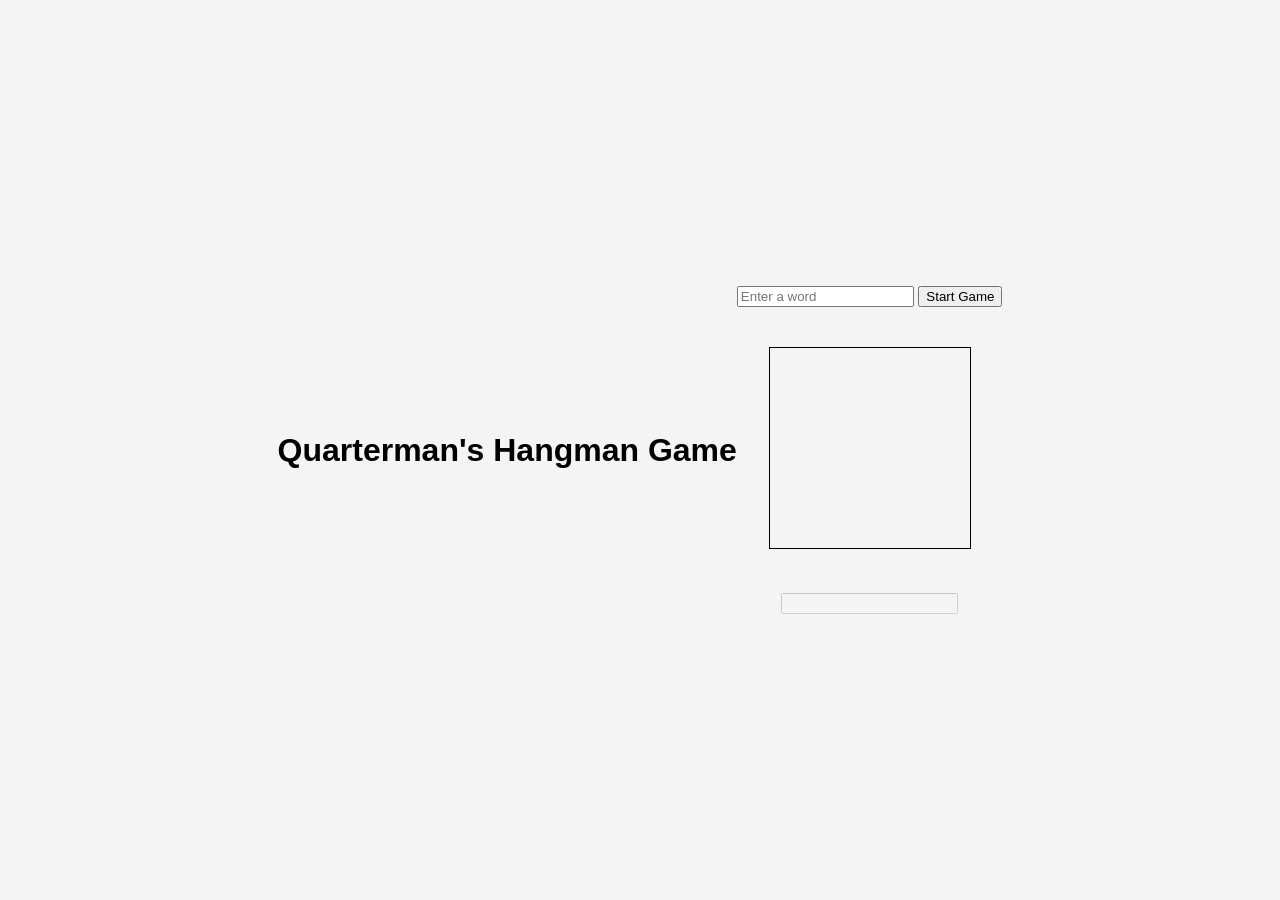
==== index.html @ 401f94f2 "Add files via upload" ====
<!DOCTYPE html>
<html lang="en">
<head>
    <meta charset="UTF-8">
    <meta name="viewport" content="width=device-width, initial-scale=1.0">
    <title>Hangman Game</title>
    <link rel="stylesheet" href="styles.css">
</head>
<body>
    <h1>Quarterman's Hangman Game</h1>
    <div id="game-container">
        <input type="text" id="word-input" placeholder="Enter a word">
        <button id="start-game">Start Game</button>
        <div id="word"></div>
        <div id="wrong-letters"></div>
        <canvas id="hangman" width="200" height="200"></canvas>
        <div id="message"></div>
        <input type="text" id="letter-input" maxlength="1" disabled>
    </div>
    <script src="script.js"></script>
</body>
</html>
---- styles.css ----
/* styles.css */
body {
    font-family: Arial, sans-serif;
    display: flex;
    justify-content: center;
    align-items: center;
    height: 100vh;
    background-color: #f4f4f4;
    margin: 0;
}

#game-container {
    text-align: center;
}

#word {
    font-size: 2rem;
    margin: 20px 0;
}

#wrong-letters {
    margin: 20px 0;
}

#hangman {
    border: 1px solid black;
    margin: 20px auto;
}

#message {
    margin: 20px 0;
    font-size: 1.5rem;
    color: red;
}
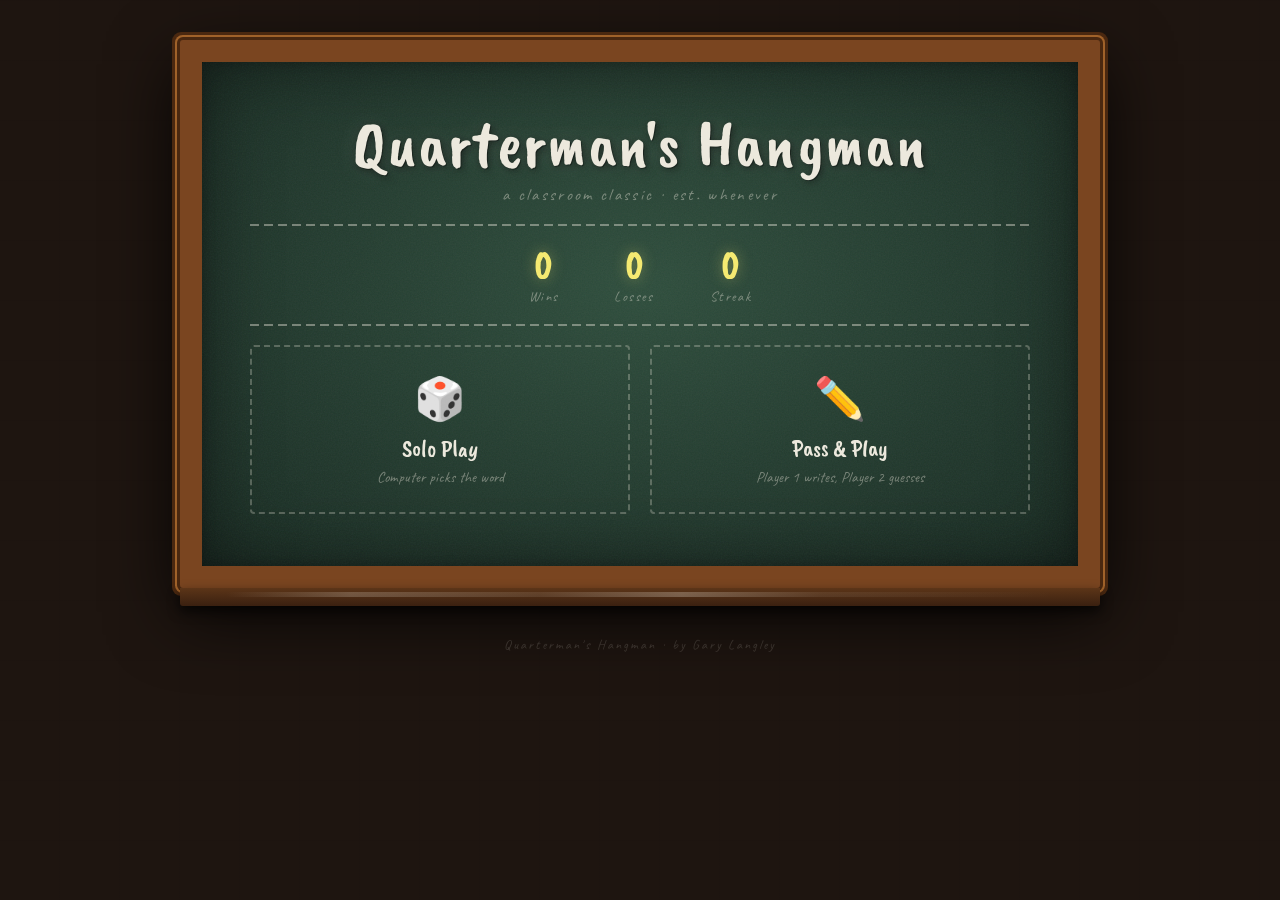
==== commit 1fd5af12: "Update index.html" ====
--- a/index.html
+++ b/index.html
@@ -1,22 +1,865 @@
 <!DOCTYPE html>
 <html lang="en">
 <head>
-    <meta charset="UTF-8">
-    <meta name="viewport" content="width=device-width, initial-scale=1.0">
-    <title>Hangman Game</title>
-    <link rel="stylesheet" href="styles.css">
+<meta charset="UTF-8">
+<meta name="viewport" content="width=device-width, initial-scale=1.0">
+<title>Quarterman's Hangman</title>
+<link href="https://fonts.googleapis.com/css2?family=Caveat:wght@400;500;600;700&family=Caveat+Brush&display=swap" rel="stylesheet">
+<style>
+*, *::before, *::after { box-sizing: border-box; margin: 0; padding: 0; }
+
+:root {
+  --wall:      #1e1510;
+  --frame-lt:  #a0622a;
+  --frame:     #7a4520;
+  --frame-dk:  #4a2810;
+  --board:     #243b2f;
+  --board-lt:  #2e4d3c;
+  --chalk:     #ece8dc;
+  --chalk-dim: rgba(236,232,220,0.42);
+  --chalk-y:   #f5e96e;
+  --chalk-r:   #f07878;
+  --chalk-g:   #82e09a;
+  --chalk-b:   #7ec8e3;
+}
+
+html, body {
+  min-height: 100%;
+  background: var(--wall);
+  background-image:
+    repeating-linear-gradient(0deg,   transparent, transparent 59px, rgba(0,0,0,0.09) 60px),
+    repeating-linear-gradient(90deg,  transparent, transparent 59px, rgba(0,0,0,0.06) 60px);
+  font-family: 'Caveat', cursive;
+  color: var(--chalk);
+  overflow-x: hidden;
+}
+
+/* dust particle */
+.dust-particle {
+  position: fixed;
+  border-radius: 50%;
+  pointer-events: none;
+  animation: floatDust linear forwards;
+  z-index: 9998;
+}
+@keyframes floatDust {
+  0%   { transform: translateY(0) translateX(0) scale(1); opacity: 0.8; }
+  100% { transform: translateY(-70px) translateX(var(--dx,0px)) scale(0.1); opacity: 0; }
+}
+
+/* board wrapper */
+.board-wrap {
+  display: flex;
+  flex-direction: column;
+  align-items: center;
+  padding: 2.5rem 1rem 4rem;
+  min-height: 100vh;
+}
+
+/* chalkboard */
+.chalkboard {
+  position: relative;
+  width: 100%; max-width: 920px;
+  background: var(--board);
+  background-image: radial-gradient(ellipse at 50% 44%, #2e4d3c 0%, #1f352a 68%, #182b22 100%);
+  border-radius: 3px;
+  padding: 2.8rem 3rem 3.2rem;
+  border: 22px solid var(--frame);
+  box-shadow:
+    inset 0 0 70px rgba(0,0,0,0.5),
+    inset 0 0 14px rgba(0,0,0,0.25),
+    0 0 0 3px var(--frame-dk),
+    0 0 0 5px var(--frame-lt),
+    0 0 0 8px var(--frame-dk),
+    0 24px 70px rgba(0,0,0,0.9);
+}
+
+/* board grain texture */
+.chalkboard::before {
+  content: '';
+  position: absolute; inset: 0;
+  background-image: url("data:image/svg+xml,%3Csvg xmlns='http://www.w3.org/2000/svg' width='300' height='300'%3E%3Cfilter id='n'%3E%3CfeTurbulence type='fractalNoise' baseFrequency='0.72' numOctaves='4' stitchTiles='stitch'/%3E%3C/filter%3E%3Crect width='100%25' height='100%25' filter='url(%23n)' opacity='0.06'/%3E%3C/svg%3E");
+  pointer-events: none; mix-blend-mode: screen;
+  border-radius: 2px;
+}
+
+/* chalk tray */
+.chalk-tray {
+  position: absolute;
+  bottom: -40px; left: -22px; right: -22px;
+  height: 18px;
+  background: linear-gradient(to bottom, #5c3518 0%, #3a2010 100%);
+  border-radius: 0 0 3px 3px;
+  box-shadow: 0 5px 12px rgba(0,0,0,0.65);
+}
+.chalk-tray::after {
+  content: '';
+  position: absolute;
+  top: 4px; left: 5%; right: 5%;
+  height: 5px;
+  background: linear-gradient(to right,
+    transparent,
+    rgba(236,232,220,0.22) 15%,
+    rgba(236,232,220,0.1)  38%,
+    rgba(236,232,220,0.28) 55%,
+    rgba(236,232,220,0.08) 72%,
+    transparent);
+  border-radius: 2px;
+}
+
+/* screens */
+.screen { display: none; animation: chalkIn 0.38s ease; }
+.screen.active { display: block; }
+@keyframes chalkIn {
+  from { opacity: 0; transform: scale(0.985); }
+  to   { opacity: 1; transform: scale(1); }
+}
+
+/* chalk divider */
+.chalk-rule {
+  width: 100%; height: 2px; margin: 1.2rem 0;
+  background: repeating-linear-gradient(
+    90deg,
+    var(--chalk-dim) 0px, var(--chalk-dim) 9px,
+    transparent 9px, transparent 14px
+  );
+}
+
+/* title */
+.game-title {
+  font-family: 'Caveat Brush', cursive;
+  font-size: clamp(2.4rem, 7.5vw, 4.2rem);
+  color: var(--chalk);
+  text-align: center;
+  line-height: 1.1;
+  letter-spacing: 0.02em;
+  text-shadow: 1px 1px 0 rgba(0,0,0,0.35), 0 0 22px rgba(236,232,220,0.12), 2px 2px 8px rgba(0,0,0,0.55);
+}
+.game-sub {
+  text-align: center;
+  font-size: 1.05rem;
+  color: var(--chalk-dim);
+  letter-spacing: 0.14em;
+  margin-top: 0.2rem;
+}
+
+/* scores */
+.score-row {
+  display: flex; justify-content: center; gap: 3.5rem;
+  margin: 1.2rem 0 0.6rem;
+}
+.score-item { text-align: center; }
+.score-val {
+  font-family: 'Caveat Brush', cursive;
+  font-size: 2.6rem; line-height: 1;
+  color: var(--chalk-y);
+  text-shadow: 0 0 14px rgba(245,233,110,0.35);
+}
+.score-lbl { font-size: 0.88rem; color: var(--chalk-dim); letter-spacing: 0.1em; }
+
+/* mode grid */
+.mode-grid {
+  display: grid; grid-template-columns: 1fr 1fr;
+  gap: 1.2rem; margin-top: 1rem;
+}
+.mode-card {
+  border: 2px dashed rgba(236,232,220,0.28);
+  border-radius: 4px; padding: 1.6rem 1rem;
+  text-align: center; cursor: pointer;
+  transition: border-color 0.18s, background 0.18s, transform 0.14s;
+  background: transparent;
+}
+.mode-card:hover {
+  border-color: rgba(236,232,220,0.75);
+  background: rgba(236,232,220,0.05);
+  transform: translateY(-2px);
+}
+.mode-icon { font-size: 2.6rem; display: block; margin-bottom: 0.5rem; }
+.mode-label { font-family: 'Caveat Brush', cursive; font-size: 1.5rem; color: var(--chalk); }
+.mode-desc  { font-size: 0.95rem; color: var(--chalk-dim); margin-top: 0.25rem; }
+
+/* headings */
+.chalk-heading {
+  font-family: 'Caveat Brush', cursive;
+  font-size: 2rem; color: var(--chalk-y);
+  text-align: center; margin-bottom: 0.8rem;
+  text-shadow: 0 0 14px rgba(245,233,110,0.22);
+}
+
+/* category grid */
+.cat-grid {
+  display: grid; grid-template-columns: repeat(4, 1fr);
+  gap: 0.6rem; margin: 0.6rem 0 1rem;
+}
+@media (max-width: 560px) { .cat-grid { grid-template-columns: repeat(2, 1fr); } }
+
+.cat-btn {
+  padding: 0.5rem 0.4rem;
+  background: transparent;
+  border: 1px solid rgba(236,232,220,0.22);
+  border-radius: 3px;
+  color: var(--chalk);
+  font-family: 'Caveat', cursive; font-size: 1rem;
+  cursor: pointer;
+  transition: border-color 0.13s, background 0.13s, color 0.13s;
+}
+.cat-btn:hover, .cat-btn.selected {
+  border-color: var(--chalk-y);
+  background: rgba(245,233,110,0.08);
+  color: var(--chalk-y);
+}
+
+/* inputs */
+.chalk-label {
+  display: block; font-size: 1rem; color: var(--chalk-dim);
+  letter-spacing: 0.08em; margin-bottom: 0.3rem;
+}
+.chalk-input {
+  width: 100%; background: transparent;
+  border: none; border-bottom: 2px solid rgba(236,232,220,0.38);
+  color: var(--chalk);
+  font-family: 'Caveat', cursive; font-size: 1.3rem;
+  padding: 0.4rem 0.2rem; outline: none;
+  letter-spacing: 0.08em;
+  transition: border-color 0.18s;
+}
+.chalk-input:focus { border-color: var(--chalk); }
+.chalk-input::placeholder { color: rgba(236,232,220,0.22); }
+
+.masked-display {
+  font-family: 'Caveat Brush', cursive;
+  font-size: 1.9rem; color: var(--chalk-b);
+  text-align: center; letter-spacing: 0.28em;
+  margin: 0.6rem 0; min-height: 2.5rem;
+}
+
+/* chalk buttons */
+.chalk-btn {
+  display: block; width: 100%;
+  background: transparent;
+  border: 2px solid rgba(236,232,220,0.42);
+  border-radius: 3px;
+  color: var(--chalk);
+  font-family: 'Caveat Brush', cursive; font-size: 1.3rem;
+  letter-spacing: 0.06em;
+  padding: 0.6rem 1rem; cursor: pointer;
+  margin-top: 0.8rem;
+  transition: border-color 0.14s, background 0.14s, color 0.14s, transform 0.1s;
+}
+.chalk-btn:hover {
+  border-color: var(--chalk);
+  background: rgba(236,232,220,0.07);
+  transform: translateY(-1px);
+}
+.chalk-btn:active { transform: scale(0.97); }
+.chalk-btn.primary { border-color: var(--chalk-y); color: var(--chalk-y); }
+.chalk-btn.primary:hover { background: rgba(245,233,110,0.09); }
+
+/* ── GAME SCREEN ── */
+.game-header {
+  display: flex; justify-content: space-between; align-items: center;
+  margin-bottom: 1.4rem; flex-wrap: wrap; gap: 0.5rem;
+}
+.game-header-title {
+  font-family: 'Caveat Brush', cursive; font-size: 1.6rem; color: var(--chalk);
+}
+.header-btns { display: flex; gap: 0.6rem; }
+.hdr-btn {
+  background: transparent;
+  border: 1px solid rgba(236,232,220,0.28);
+  border-radius: 3px;
+  color: var(--chalk-dim);
+  font-family: 'Caveat', cursive; font-size: 1rem;
+  padding: 0.25rem 0.75rem; cursor: pointer;
+  transition: border-color 0.14s, color 0.14s;
+}
+.hdr-btn:hover { border-color: var(--chalk); color: var(--chalk); }
+
+.game-layout {
+  display: grid; grid-template-columns: 210px 1fr;
+  gap: 2.5rem; align-items: start;
+}
+@media (max-width: 640px) { .game-layout { grid-template-columns: 1fr; } }
+
+#hangman-canvas {
+  display: block;
+  border: 1px solid rgba(236,232,220,0.1);
+  border-radius: 2px;
+}
+
+.mode-badge {
+  display: block; font-size: 0.92rem; color: var(--chalk-dim);
+  letter-spacing: 0.1em; margin-bottom: 0.5rem;
+}
+.hint-line {
+  font-size: 1rem; color: var(--chalk-b);
+  font-style: italic; margin-bottom: 0.7rem;
+}
+
+/* word display */
+.word-display {
+  display: flex; flex-wrap: wrap; gap: 0.5rem 0.85rem;
+  justify-content: center;
+  margin: 0.8rem 0 1rem; min-height: 3.2rem;
+}
+.letter-slot {
+  display: flex; flex-direction: column;
+  align-items: center; gap: 0.2rem;
+}
+.letter-slot .char {
+  font-family: 'Caveat Brush', cursive; font-size: 1.9rem;
+  color: var(--chalk); min-width: 1.5rem; text-align: center;
+  text-shadow: 0 0 10px rgba(236,232,220,0.38);
+  animation: chalkReveal 0.28s ease;
+}
+.letter-slot .underline {
+  width: 1.5rem; height: 2px;
+  background: rgba(236,232,220,0.5);
+  border-radius: 1px;
+}
+.letter-slot.space { width: 1rem; }
+@keyframes chalkReveal {
+  from { opacity: 0; transform: scale(0.3) rotate(-8deg); }
+  to   { opacity: 1; transform: scale(1) rotate(0); }
+}
+
+/* wrong letters */
+.wrong-section { margin-top: 1rem; }
+.wrong-heading {
+  font-size: 0.9rem; color: var(--chalk-dim);
+  letter-spacing: 0.12em; text-transform: uppercase;
+  margin-bottom: 0.45rem;
+}
+.wrong-letters { display: flex; flex-wrap: wrap; gap: 0.5rem; min-height: 1.8rem; }
+.wrong-letter {
+  font-family: 'Caveat Brush', cursive; font-size: 1.15rem;
+  color: var(--chalk-r); position: relative; padding: 0 0.15rem;
+  text-shadow: 0 0 8px rgba(240,120,120,0.32);
+  animation: chalkIn 0.2s ease;
+}
+.wrong-letter::after {
+  content: ''; position: absolute;
+  top: 52%; left: -2px; right: -2px; height: 2px;
+  background: var(--chalk-r);
+  transform: rotate(-7deg); opacity: 0.8;
+}
+
+.attempts-row {
+  font-size: 1rem; color: var(--chalk-dim); margin-top: 0.5rem;
+}
+.attempts-row span {
+  font-family: 'Caveat Brush', cursive; font-size: 1.15rem;
+  color: var(--chalk-y);
+}
+
+/* keyboard */
+.keyboard {
+  display: grid; grid-template-columns: repeat(9, 1fr);
+  gap: 0.38rem; margin-top: 1.3rem;
+}
+@media (max-width: 480px) { .keyboard { grid-template-columns: repeat(7, 1fr); } }
+
+.key {
+  aspect-ratio: 1;
+  background: transparent;
+  border: 1px solid rgba(236,232,220,0.25);
+  border-radius: 3px;
+  color: var(--chalk);
+  font-family: 'Caveat Brush', cursive; font-size: 0.9rem;
+  cursor: pointer;
+  transition: border-color 0.12s, background 0.12s, color 0.12s, transform 0.08s;
+  display: flex; align-items: center; justify-content: center;
+}
+.key:hover:not(:disabled):not(.used-correct):not(.used-wrong) {
+  border-color: var(--chalk); background: rgba(236,232,220,0.1);
+  transform: translateY(-1px);
+}
+.key:active:not(:disabled) { transform: scale(0.93); }
+.key.used-correct {
+  color: var(--chalk-g); border-color: rgba(130,224,154,0.4);
+  background: rgba(130,224,154,0.07); cursor: default;
+}
+.key.used-wrong {
+  color: rgba(240,120,120,0.38);
+  border-color: rgba(240,120,120,0.18);
+  cursor: default; text-decoration: line-through; opacity: 0.5;
+}
+.key:disabled { cursor: default; }
+
+/* overlay */
+.overlay {
+  display: none; position: fixed; inset: 0;
+  background: rgba(12,8,4,0.84);
+  z-index: 500;
+  align-items: center; justify-content: center;
+  padding: 2rem;
+  backdrop-filter: blur(3px);
+}
+.overlay.active { display: flex; animation: fadeOv 0.38s ease; }
+@keyframes fadeOv { from { opacity: 0; } to { opacity: 1; } }
+
+.overlay-board {
+  position: relative;
+  background: var(--board);
+  background-image: radial-gradient(ellipse at 50% 40%, #2e4d3c 0%, #1f352a 80%);
+  border: 16px solid var(--frame);
+  box-shadow:
+    inset 0 0 35px rgba(0,0,0,0.45),
+    0 0 0 3px var(--frame-dk),
+    0 0 0 5px var(--frame-lt),
+    0 0 0 7px var(--frame-dk),
+    0 24px 70px rgba(0,0,0,0.9);
+  border-radius: 3px;
+  padding: 2.6rem 3rem;
+  text-align: center;
+  max-width: 440px; width: 100%;
+}
+.overlay-board::before {
+  content: ''; position: absolute; inset: 0;
+  background-image: url("data:image/svg+xml,%3Csvg xmlns='http://www.w3.org/2000/svg' width='300' height='300'%3E%3Cfilter id='n'%3E%3CfeTurbulence type='fractalNoise' baseFrequency='0.72' numOctaves='4' stitchTiles='stitch'/%3E%3C/filter%3E%3Crect width='100%25' height='100%25' filter='url(%23n)' opacity='0.055'/%3E%3C/svg%3E");
+  pointer-events: none; mix-blend-mode: screen;
+}
+
+.overlay-icon { font-size: 3rem; margin-bottom: 0.3rem; }
+.overlay-title {
+  font-family: 'Caveat Brush', cursive; font-size: 3.2rem; line-height: 1;
+  margin-bottom: 0.5rem;
+}
+.overlay-title.win  { color: var(--chalk-y); text-shadow: 0 0 22px rgba(245,233,110,0.55); }
+.overlay-title.lose { color: var(--chalk-r); text-shadow: 0 0 22px rgba(240,120,120,0.45); }
+
+.ov-rule { width: 100%; height: 1px; background: rgba(236,232,220,0.18); margin: 1rem 0; }
+
+.overlay-word {
+  font-size: 1.1rem; color: var(--chalk-dim); margin-bottom: 0.3rem; letter-spacing: 0.06em;
+}
+.overlay-word strong {
+  font-family: 'Caveat Brush', cursive; font-size: 1.45rem;
+  color: var(--chalk); letter-spacing: 0.12em;
+}
+.overlay-desc { font-size: 1rem; color: var(--chalk-dim); margin-bottom: 1.4rem; }
+
+/* shake */
+@keyframes shake {
+  0%,100% { transform: translateX(0); }
+  20%,60%  { transform: translateX(-6px); }
+  40%,80%  { transform: translateX(6px); }
+}
+.shake { animation: shake 0.35s ease; }
+
+/* footer */
+.chalk-footer {
+  margin-top: 3rem;
+  font-family: 'Caveat', cursive; font-size: 0.85rem;
+  color: rgba(236,232,220,0.18); text-align: center; letter-spacing: 0.15em;
+}
+</style>
 </head>
 <body>
-    <h1>Quarterman's Hangman Game</h1>
-    <div id="game-container">
-        <input type="text" id="word-input" placeholder="Enter a word">
-        <button id="start-game">Start Game</button>
-        <div id="word"></div>
-        <div id="wrong-letters"></div>
-        <canvas id="hangman" width="200" height="200"></canvas>
-        <div id="message"></div>
-        <input type="text" id="letter-input" maxlength="1" disabled>
+
+<div class="board-wrap">
+<div class="chalkboard">
+  <div class="chalk-tray"></div>
+
+  <!-- ══ TITLE SCREEN ══ -->
+  <div id="screen-title" class="screen active">
+    <div class="game-title">Quarterman's Hangman</div>
+    <div class="game-sub">a classroom classic · est. whenever</div>
+    <div class="chalk-rule"></div>
+    <div class="score-row">
+      <div class="score-item">
+        <div class="score-val" id="home-wins">0</div>
+        <div class="score-lbl">Wins</div>
+      </div>
+      <div class="score-item">
+        <div class="score-val" id="home-losses">0</div>
+        <div class="score-lbl">Losses</div>
+      </div>
+      <div class="score-item">
+        <div class="score-val" id="home-streak">0</div>
+        <div class="score-lbl">Streak</div>
+      </div>
     </div>
-    <script src="script.js"></script>
+    <div class="chalk-rule"></div>
+    <div class="mode-grid">
+      <div class="mode-card" onclick="selectMode(1)">
+        <span class="mode-icon">🎲</span>
+        <div class="mode-label">Solo Play</div>
+        <div class="mode-desc">Computer picks the word</div>
+      </div>
+      <div class="mode-card" onclick="selectMode(2)">
+        <span class="mode-icon">✏️</span>
+        <div class="mode-label">Pass &amp; Play</div>
+        <div class="mode-desc">Player 1 writes, Player 2 guesses</div>
+      </div>
+    </div>
+  </div>
+
+  <!-- ══ CATEGORY SCREEN ══ -->
+  <div id="screen-category" class="screen">
+    <div class="chalk-heading">Choose a Category</div>
+    <div class="cat-grid" id="cat-grid"></div>
+    <label class="chalk-label">Hint for the guesser (optional)</label>
+    <input class="chalk-input" id="hint-input" placeholder="e.g. lives in the ocean…" maxlength="60">
+    <div class="chalk-rule" style="margin-top:1.2rem;"></div>
+    <button class="chalk-btn primary" onclick="startSoloGame()">Draw the Gallows →</button>
+    <button class="chalk-btn" onclick="showScreen('screen-title')">← Back</button>
+  </div>
+
+  <!-- ══ WORD ENTRY SCREEN ══ -->
+  <div id="screen-entry" class="screen">
+    <div class="chalk-heading">Pass &amp; Play</div>
+    <p style="text-align:center;color:var(--chalk-dim);font-size:1.05rem;margin-bottom:1.2rem;">
+      Player 2 — look away! Player 1, write your secret word below.
+    </p>
+    <label class="chalk-label">Secret Word or Phrase</label>
+    <input class="chalk-input" id="word-entry" type="password" placeholder="shh…" maxlength="30" oninput="updateMaskedPreview()">
+    <div class="masked-display" id="masked-preview">—</div>
+    <label class="chalk-label" style="margin-top:1rem;">Hint for Player 2 (optional)</label>
+    <input class="chalk-input" id="p2-hint-input" placeholder="give them a fighting chance…" maxlength="60">
+    <div class="chalk-rule" style="margin-top:1.2rem;"></div>
+    <button class="chalk-btn primary" onclick="startDuelGame()">Pass to Player 2 →</button>
+    <button class="chalk-btn" onclick="showScreen('screen-title')">← Back</button>
+  </div>
+
+  <!-- ══ GAME SCREEN ══ -->
+  <div id="screen-game" class="screen">
+    <div class="game-header">
+      <div class="game-header-title">Quarterman's Hangman</div>
+      <div class="header-btns">
+        <button class="hdr-btn" onclick="showScreen('screen-title')">✕ Quit</button>
+        <button class="hdr-btn" onclick="replayGame()">↺ New Word</button>
+      </div>
+    </div>
+    <div class="game-layout">
+      <div>
+        <canvas id="hangman-canvas" width="200" height="250"></canvas>
+      </div>
+      <div>
+        <span class="mode-badge" id="mode-badge">Solo · Random</span>
+        <div class="hint-line" id="hint-display" style="display:none;"></div>
+        <div class="word-display" id="word-display"></div>
+        <div class="wrong-section">
+          <div class="wrong-heading">Wrong Guesses</div>
+          <div class="wrong-letters" id="wrong-letters"></div>
+        </div>
+        <div class="attempts-row">Chances left: <span id="attempts-left">6</span> / 6</div>
+        <div class="keyboard" id="keyboard"></div>
+      </div>
+    </div>
+  </div>
+
+</div><!-- /chalkboard -->
+<div class="chalk-footer">Quarterman's Hangman · by Gary Langley</div>
+</div><!-- /board-wrap -->
+
+<!-- ══ WIN / LOSE OVERLAY ══ -->
+<div id="overlay" class="overlay">
+  <div class="overlay-board">
+    <div class="overlay-icon" id="overlay-icon"></div>
+    <div class="overlay-title" id="overlay-title"></div>
+    <div class="ov-rule"></div>
+    <div class="overlay-word" id="overlay-word"></div>
+    <div class="overlay-desc" id="overlay-desc"></div>
+    <button class="chalk-btn primary" onclick="overlayReplay()">↺ Play Again</button>
+    <button class="chalk-btn" onclick="closeOverlay(); showScreen('screen-title');">⬛ Main Menu</button>
+  </div>
+</div>
+
+<script>
+// ─── WORD BANK ───────────────────────────────────────
+const WORD_BANK = {
+  Animals:    ['elephant','jaguar','octopus','flamingo','wolverine','chameleon','pangolin','platypus','narwhal','axolotl','capybara','chimpanzee','mongoose','pelican','salamander','meerkat','armadillo'],
+  Movies:     ['inception','gladiator','interstellar','parasite','braveheart','spotlight','whiplash','chinatown','casablanca','goodfellas','moonlight','vertigo','fargo','oldboy','amadeus','magnolia'],
+  Countries:  ['mozambique','azerbaijan','zimbabwe','luxembourg','kyrgyzstan','madagascar','uzbekistan','nicaragua','venezuela','cambodia','mauritius','tajikistan','switzerland','philippines'],
+  Foods:      ['guacamole','prosciutto','croissant','couscous','bruschetta','gazpacho','jambalaya','moussaka','tiramisu','quesadilla','enchilada','ratatouille','baklava','goulash','poutine'],
+  Science:    ['photosynthesis','chromosome','neutron','hypothesis','osmosis','mitosis','catalyst','ecosystem','electron','molecule','atmosphere','radiation','quantum','entropy','relativity'],
+  History:    ['renaissance','napoleon','cleopatra','crusades','guillotine','conquistador','revolution','pharaoh','samurai','gladiator','pompeii','versailles','inquisition','colonialism'],
+  Technology: ['algorithm','bandwidth','blockchain','cybersecurity','encryption','javascript','kubernetes','metadata','robotics','semiconductor','transistor','virtualization','wavelength'],
+  Random:     ['adventure','balcony','carnival','labyrinth','mystique','umbrella','whirlpool','zeppelin','volcano','phantom','sorcerer','kingdom','treasure','eclipse','fortress','cascade'],
+};
+const CATEGORIES = Object.keys(WORD_BANK);
+
+// ─── STATE ───────────────────────────────────────────
+let state = {
+  mode: 1, word: '', hint: '', category: '',
+  correct: new Set(), wrong: [], maxWrong: 6, gameOver: false,
+  scores: { wins: 0, losses: 0, streak: 0 },
+};
+
+// ─── SCORES ──────────────────────────────────────────
+function loadScores() {
+  try {
+    const s = JSON.parse(localStorage.getItem('qhm_scores') || '{}');
+    state.scores = { wins: s.wins||0, losses: s.losses||0, streak: s.streak||0 };
+  } catch(e) {}
+  refreshScores();
+}
+function saveScores() {
+  localStorage.setItem('qhm_scores', JSON.stringify(state.scores));
+  refreshScores();
+}
+function refreshScores() {
+  document.getElementById('home-wins').textContent   = state.scores.wins;
+  document.getElementById('home-losses').textContent = state.scores.losses;
+  document.getElementById('home-streak').textContent = state.scores.streak;
+}
+
+// ─── SCREENS ─────────────────────────────────────────
+function showScreen(id) {
+  document.querySelectorAll('.screen').forEach(s => s.classList.remove('active'));
+  document.getElementById(id).classList.add('active');
+}
+
+// ─── MODE SELECT ─────────────────────────────────────
+function selectMode(m) {
+  state.mode = m;
+  if (m === 1) { buildCategoryGrid(); showScreen('screen-category'); }
+  else {
+    document.getElementById('word-entry').value = '';
+    document.getElementById('p2-hint-input').value = '';
+    document.getElementById('masked-preview').textContent = '—';
+    showScreen('screen-entry');
+  }
+}
+
+// ─── CATEGORY GRID ───────────────────────────────────
+let selectedCategory = 'Random';
+function buildCategoryGrid() {
+  const grid = document.getElementById('cat-grid');
+  grid.innerHTML = '';
+  CATEGORIES.forEach(cat => {
+    const btn = document.createElement('button');
+    btn.className = 'cat-btn' + (cat === selectedCategory ? ' selected' : '');
+    btn.textContent = cat;
+    btn.onclick = () => {
+      selectedCategory = cat;
+      grid.querySelectorAll('.cat-btn').forEach(b => b.classList.remove('selected'));
+      btn.classList.add('selected');
+    };
+    grid.appendChild(btn);
+  });
+}
+
+// ─── START SOLO ──────────────────────────────────────
+function startSoloGame() {
+  const pool = WORD_BANK[selectedCategory] || WORD_BANK.Random;
+  const word = pool[Math.floor(Math.random() * pool.length)];
+  const hint = document.getElementById('hint-input').value.trim();
+  document.getElementById('hint-input').value = '';
+  initGame(word, hint, 1, selectedCategory);
+}
+
+// ─── START DUEL ──────────────────────────────────────
+function updateMaskedPreview() {
+  const val = document.getElementById('word-entry').value.replace(/[^a-zA-Z ]/g,'');
+  document.getElementById('masked-preview').textContent = val
+    ? '●'.repeat(val.replace(/ /g,'').length) : '—';
+}
+function startDuelGame() {
+  const raw = document.getElementById('word-entry').value.trim().replace(/[^a-zA-Z ]/g,'');
+  if (!raw || raw.replace(/ /g,'').length < 2) {
+    const inp = document.getElementById('word-entry');
+    inp.classList.add('shake');
+    inp.style.borderBottomColor = 'var(--chalk-r)';
+    setTimeout(() => { inp.classList.remove('shake'); inp.style.borderBottomColor = ''; }, 400);
+    return;
+  }
+  const hint = document.getElementById('p2-hint-input').value.trim();
+  document.getElementById('word-entry').value = '';
+  document.getElementById('p2-hint-input').value = '';
+  initGame(raw.toLowerCase(), hint, 2, 'Pass & Play');
+}
+
+// ─── INIT GAME ───────────────────────────────────────
+function initGame(word, hint, mode, category) {
+  state.word = word; state.hint = hint; state.mode = mode; state.category = category;
+  state.correct = new Set(); state.wrong = []; state.gameOver = false;
+
+  document.getElementById('mode-badge').textContent = mode === 2 ? '✏️ Pass & Play' : `Solo · ${category}`;
+  const hEl = document.getElementById('hint-display');
+  if (hint) { hEl.textContent = `Hint: ${hint}`; hEl.style.display = 'block'; }
+  else       { hEl.style.display = 'none'; }
+
+  buildKeyboard(); renderWord(); renderWrongLetters(); drawGallows(0); updateAttemptsLeft();
+  showScreen('screen-game');
+}
+
+function replayGame() {
+  if (state.mode === 2) showScreen('screen-entry');
+  else startSoloGame();
+}
+
+// ─── KEYBOARD ────────────────────────────────────────
+function buildKeyboard() {
+  const kb = document.getElementById('keyboard');
+  kb.innerHTML = '';
+  'abcdefghijklmnopqrstuvwxyz'.split('').forEach(letter => {
+    const btn = document.createElement('button');
+    btn.className = 'key'; btn.textContent = letter.toUpperCase(); btn.dataset.letter = letter;
+    btn.onclick = () => guessLetter(letter);
+    kb.appendChild(btn);
+  });
+}
+function setKeyState(letter, cls) {
+  const btn = document.querySelector(`.key[data-letter="${letter}"]`);
+  if (btn) { btn.classList.add(cls); btn.disabled = true; }
+}
+
+// ─── GUESS LOGIC ─────────────────────────────────────
+function guessLetter(letter) {
+  if (state.gameOver) return;
+  if (state.correct.has(letter) || state.wrong.includes(letter)) return;
+  if (state.word.includes(letter)) {
+    state.correct.add(letter); setKeyState(letter, 'used-correct'); renderWord(); spawnDust(true);
+    if (checkWin()) return;
+  } else {
+    state.wrong.push(letter); setKeyState(letter, 'used-wrong');
+    renderWrongLetters(); drawGallows(state.wrong.length); updateAttemptsLeft(); spawnDust(false);
+    if (state.wrong.length >= state.maxWrong) { endGame(false); return; }
+  }
+}
+document.addEventListener('keydown', e => {
+  if (document.getElementById('screen-game').classList.contains('active')) {
+    const l = e.key.toLowerCase();
+    if (/^[a-z]$/.test(l)) guessLetter(l);
+  }
+});
+
+// ─── CHALK DUST FX ───────────────────────────────────
+function spawnDust(correct) {
+  const color = correct ? 'rgba(130,224,154,' : 'rgba(240,120,120,';
+  for (let i = 0; i < 7; i++) {
+    const p = document.createElement('div');
+    p.className = 'dust-particle';
+    const size = 2 + Math.random() * 4;
+    p.style.cssText = `
+      width:${size}px; height:${size}px;
+      background:${color}0.72);
+      left:${15 + Math.random()*65}%;
+      bottom:${15 + Math.random()*25}%;
+      --dx:${(Math.random()-0.5)*50}px;
+      animation-duration:${0.55+Math.random()*0.9}s;
+      animation-delay:${Math.random()*0.12}s;
+    `;
+    document.body.appendChild(p);
+    p.addEventListener('animationend', () => p.remove());
+  }
+}
+
+// ─── RENDER ──────────────────────────────────────────
+function renderWord() {
+  const display = document.getElementById('word-display');
+  display.innerHTML = '';
+  state.word.split('').forEach(ch => {
+    const slot = document.createElement('div');
+    if (ch === ' ') { slot.className = 'letter-slot space'; }
+    else {
+      slot.className = 'letter-slot';
+      const charEl = document.createElement('div'); charEl.className = 'char';
+      charEl.textContent = state.correct.has(ch) ? ch.toUpperCase() : '';
+      const line = document.createElement('div'); line.className = 'underline';
+      slot.appendChild(charEl); slot.appendChild(line);
+    }
+    display.appendChild(slot);
+  });
+}
+function renderWrongLetters() {
+  const el = document.getElementById('wrong-letters'); el.innerHTML = '';
+  state.wrong.forEach(l => {
+    const span = document.createElement('span'); span.className = 'wrong-letter';
+    span.textContent = l.toUpperCase(); el.appendChild(span);
+  });
+}
+function updateAttemptsLeft() {
+  document.getElementById('attempts-left').textContent = state.maxWrong - state.wrong.length;
+}
+
+// ─── WIN CHECK ───────────────────────────────────────
+function checkWin() {
+  const letters = [...new Set(state.word.replace(/ /g,'').split(''))];
+  if (letters.every(l => state.correct.has(l))) { endGame(true); return true; }
+  return false;
+}
+
+// ─── END GAME ────────────────────────────────────────
+function endGame(won) {
+  state.gameOver = true;
+  if (won) { state.scores.wins++; state.scores.streak++; }
+  else {
+    state.scores.losses++; state.scores.streak = 0;
+    state.word.split('').forEach(ch => { if(ch !== ' ') state.correct.add(ch); });
+    renderWord();
+  }
+  saveScores();
+  setTimeout(() => {
+    document.getElementById('overlay-icon').textContent = won ? '🏆' : '💀';
+    const t = document.getElementById('overlay-title');
+    t.className = 'overlay-title ' + (won ? 'win' : 'lose');
+    t.textContent = won ? 'You Got It!' : 'Game Over!';
+    document.getElementById('overlay-word').innerHTML = `The word was: <strong>${state.word.toUpperCase()}</strong>`;
+    document.getElementById('overlay-desc').textContent = won
+      ? `Nailed it with ${state.wrong.length} mistake${state.wrong.length!==1?'s':''}! Streak: ${state.scores.streak}.`
+      : 'Better erase that and try again…';
+    document.getElementById('overlay').classList.add('active');
+  }, won ? 350 : 550);
+}
+function closeOverlay() { document.getElementById('overlay').classList.remove('active'); }
+function overlayReplay() { closeOverlay(); replayGame(); }
+
+// ─── CHALK CANVAS GALLOWS ────────────────────────────
+function chalkStroke(ctx, x1, y1, x2, y2, lw) {
+  ctx.lineWidth = lw || 2.5;
+  ctx.beginPath();
+  ctx.moveTo(x1 + (Math.random()-0.5)*0.7, y1 + (Math.random()-0.5)*0.7);
+  ctx.lineTo(x2 + (Math.random()-0.5)*0.7, y2 + (Math.random()-0.5)*0.7);
+  ctx.stroke();
+}
+
+function drawGallows(step) {
+  const canvas = document.getElementById('hangman-canvas');
+  const ctx = canvas.getContext('2d');
+  ctx.clearRect(0, 0, canvas.width, canvas.height);
+  ctx.lineCap = 'round'; ctx.lineJoin = 'round';
+  ctx.shadowColor = 'rgba(236,232,220,0.15)'; ctx.shadowBlur = 4;
+
+  // gallows structure
+  ctx.strokeStyle = 'rgba(236,232,220,0.52)';
+  chalkStroke(ctx,  20, 238, 180, 238, 3.5);   // base
+  chalkStroke(ctx,  58, 238,  58,  18, 3.5);   // upright
+  chalkStroke(ctx,  58,  18, 140,  18, 3.5);   // top beam
+  chalkStroke(ctx,  58,  52,  88,  18, 2.5);   // brace
+  chalkStroke(ctx, 140,  18, 140,  52, 2);     // rope
+
+  // body parts
+  ctx.strokeStyle = 'rgba(236,232,220,0.92)';
+  const parts = [
+    () => { ctx.beginPath(); ctx.arc(140, 68, 15, 0, Math.PI*2); ctx.stroke(); },           // head
+    () => chalkStroke(ctx, 140, 83, 140, 153, 2.5),   // body
+    () => chalkStroke(ctx, 140,100, 113, 128, 2.5),   // left arm
+    () => chalkStroke(ctx, 140,100, 167, 128, 2.5),   // right arm
+    () => chalkStroke(ctx, 140,153, 112, 196, 2.5),   // left leg
+    () => chalkStroke(ctx, 140,153, 168, 196, 2.5),   // right leg
+  ];
+  for (let i = 0; i < step && i < parts.length; i++) parts[i]();
+
+  // dead face
+  if (step >= 6) {
+    ctx.strokeStyle = 'rgba(240,120,120,0.85)';
+    ctx.lineWidth = 2;
+    ctx.shadowColor = 'rgba(240,120,120,0.28)';
+    ctx.beginPath(); ctx.moveTo(133,61); ctx.lineTo(139,67); ctx.moveTo(139,61); ctx.lineTo(133,67); ctx.stroke();
+    ctx.beginPath(); ctx.moveTo(141,61); ctx.lineTo(147,67); ctx.moveTo(147,61); ctx.lineTo(141,67); ctx.stroke();
+    ctx.beginPath(); ctx.arc(140, 77, 5, Math.PI, Math.PI*2); ctx.stroke();
+  }
+  ctx.shadowBlur = 0;
+}
+
+// ─── INIT ────────────────────────────────────────────
+loadScores();
+selectedCategory = 'Random';
+buildCategoryGrid();
+setTimeout(() => drawGallows(0), 50);
+</script>
 </body>
 </html>
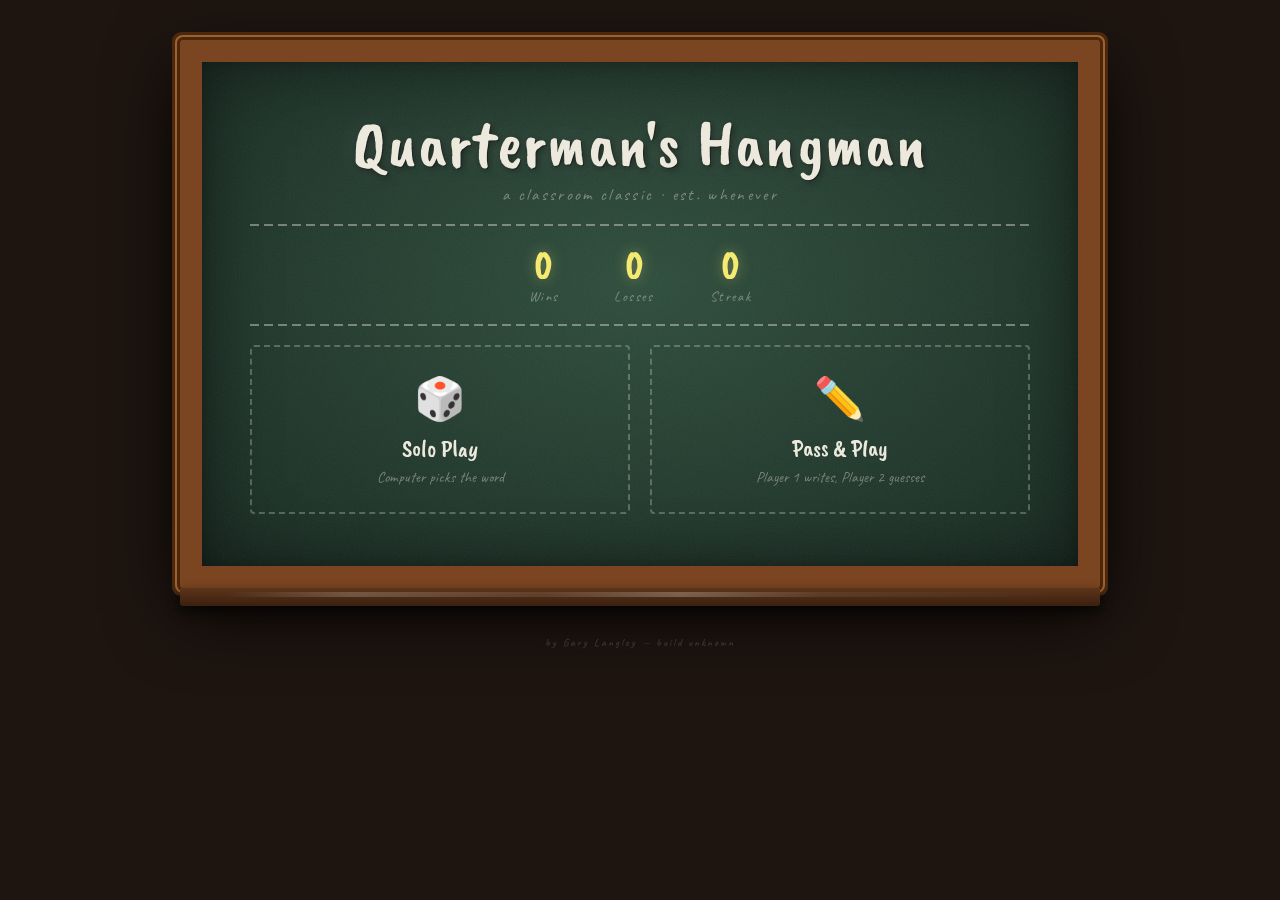
==== commit 168174cb: "Update print statement from 'Hello' to 'Goodbye'" ====
--- a/index.html
+++ b/index.html
@@ -550,7 +550,11 @@
   </div>
 
 </div><!-- /chalkboard -->
-<div class="chalk-footer">Quarterman's Hangman · by Gary Langley</div>
+<div class="chalk-footer">
+  <strong id="versionTag" style="font-size: 0.8em; display: block;">
+    by Gary Langley — loading version…
+  </strong>
+</div>
 </div><!-- /board-wrap -->
 
 <!-- ══ WIN / LOSE OVERLAY ══ -->
@@ -855,11 +859,26 @@
   ctx.shadowBlur = 0;
 }
 
+// ─── COMMIT HASH ─────────────────────────────────────
+async function updateCommitHash() {
+  const repo   = "jellybean1979/Hangman";
+  const branch = "main";
+  try {
+    const response = await fetch(`https://api.github.com/repos/${repo}/commits/${branch}`);
+    const data = await response.json();
+    const hash = data.sha.substring(0, 7);
+    document.getElementById("versionTag").textContent = `by Gary Langley — build ${hash}`;
+  } catch (err) {
+    document.getElementById("versionTag").textContent = "by Gary Langley — build unknown";
+  }
+}
+
 // ─── INIT ────────────────────────────────────────────
 loadScores();
 selectedCategory = 'Random';
 buildCategoryGrid();
 setTimeout(() => drawGallows(0), 50);
+updateCommitHash();
 </script>
 </body>
 </html>
